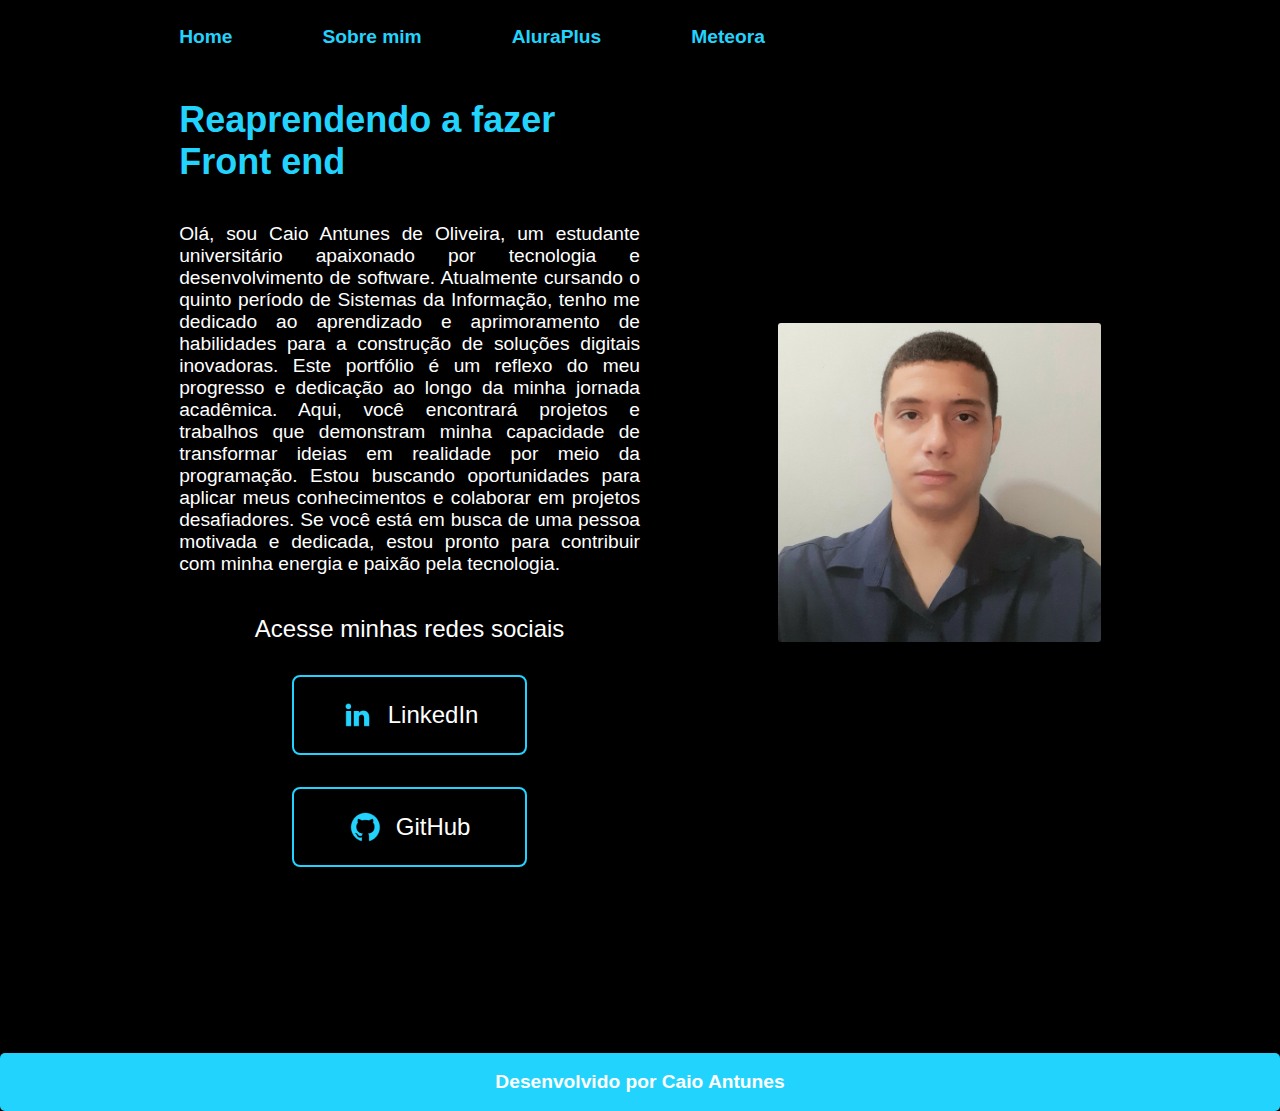
==== index.html @ 16704147 "Upando porftfólio" ====
<!DOCTYPE html>
<html lang="pt-br">

<head>
    <meta charset="UTF-8">
    <meta name="viewport" content="width=device-width, initial-scale=1.0">
    <title>Aprendendo na Alura</title>
    <link rel="stylesheet" href="./styles/styles.css">
</head>

<body>
    <header class="cabecalho">
        <nav class="cabecalho_menu">
            <a class="cabecalho_link" href="./index.html">Home</a>
            <a class="cabecalho_link" href="./about.html">Sobre mim</a>
            <a class="cabecalho_link" href="./Front_end praticando/index.html">AluraPlus</a>
            <a class="cabecalho_link" href="/Meteora/src/home.html">Meteora</a>
        </nav>
    </header>
    <main class="container">
       
        <section class="conteudo">
            <h1>
                <strong class="title">
                    Reaprendendo a fazer Front end
                </strong>
            </h1>
            <p class="texto_conteudo">
                Olá, sou Caio Antunes de Oliveira, um estudante universitário apaixonado por tecnologia e desenvolvimento de software. 
                Atualmente cursando o quinto período de Sistemas da Informação, tenho me dedicado ao aprendizado e aprimoramento de habilidades 
                para a construção de soluções digitais inovadoras. Este portfólio é um reflexo do meu progresso e dedicação ao longo da minha jornada acadêmica. 
                Aqui, você encontrará projetos e trabalhos que demonstram minha capacidade de transformar ideias em realidade por meio da programação. 
                Estou buscando oportunidades para aplicar meus conhecimentos e colaborar em projetos desafiadores. Se você está em busca de uma pessoa motivada e dedicada,
                estou pronto para contribuir com minha energia e paixão pela tecnologia.
            </p>
            
            <div class="botao">
                <h2 style="text-align: center;font-weight: 400;">Acesse minhas redes sociais</h2>
                <a class="links" href="https://www.linkedin.com/in/caioantunesdeolivera/">
                    <img src="./img/linkedin.png" alt=""> LinkedIn</a>
                <a class="links" href="https://github.com/Caio0liveira">
                    <img src="./img/github.png" alt="">GitHub</a>
            </div>
            
        </section>
        <img class="image" src="./img/foto_perfil.jpeg" alt="">
    </main>
    <Footer class="rodape">
        <p>
            <strong>
                Desenvolvido por Caio Antunes
            </strong>
        </p>
    </Footer>

</body>

</html>
---- styles/styles.css ----
*{
    margin: 0;
    padding: 0;
}

:root{
    --cor--principal:black;
    --cor--secundaria:white;
    --cor--terciaria:#22D4FD;
    --cor--hover: #272727;
    --fonte-principal: 'Trebuchet MS', 'Lucida Sans Unicode', 'Lucida Grande', 'Lucida Sans', Arial, sans-serif;
}

body{
    height: 100%;
    box-sizing: border-box;
    background-color: var(--cor--principal);
    color: var(--cor--secundaria);
    font-family: 'Times New Roman', Times, serif;
}
.title{
    text-align: center;
    color: var(--cor--terciaria);
    font-family: 'Krona One', sans-serif;
    font-size: 2.25rem;
}
.cabecalho{
    padding: 2% 0% 0% 14%;
    text-align: center;

}
.cabecalho_menu{
    display: flex;
    text-align: center;
    gap: 90px;
}
.cabecalho_link{
    font-family: var(--fonte-principal);
    font-weight: 800;
    font-size: 1.2rem;
    color: var(--cor--terciaria);
    text-decoration: none;
}
.container{
    display: flex;
    justify-content: space-between;
    padding: 4% 14%;
    align-items: center;
}
.image{
    width: 35%;
    border-radius: 3px;

}
.conteudo{
    width: 50%;
    font-family: var(--fonte-principal);
    display: flex;
    flex-direction: column;
    gap: 40px;
}
.texto_conteudo{
    text-align: justify;
}
.botao{
    display: flex;
    flex-direction: column;
    justify-content: space-between;
    align-items: center;
    gap: 32px;
}
.links{
    color: var(--cor--secundaria);
    width: 50%;
    text-align: center;
    border-radius: 8px;
    font-size: 1.5rem;
    padding: 22px 0px;
    text-decoration: none;
    border: 2px solid var(--cor--terciaria);
    display: flex;
    justify-content: center;
    gap: 14px;
    align-items: center;
}

.links:hover{
    background-color:var(--cor--hover);
}

.rodape{
   margin-top: 15vh;
   color: var(--cor--secundaria);
   background-color: var(--cor--terciaria);
   padding: 18px;
   text-align: center;
   font-family: var(--fonte-principal);
   font-size: 1rem;
   border-radius: 5px;
}
p{
    font-size: larger;
}

@media (max-width:1000px){
    
    .cabecalho{
        padding: 4%;

    }
    .cabecalho_menu{
        justify-content: center;
    }
    
    .conteudo{
        padding: 5%;
        width: auto;
    }
    
    .container{
        flex-direction: column-reverse;
        padding: 4% 5%;
    }


}
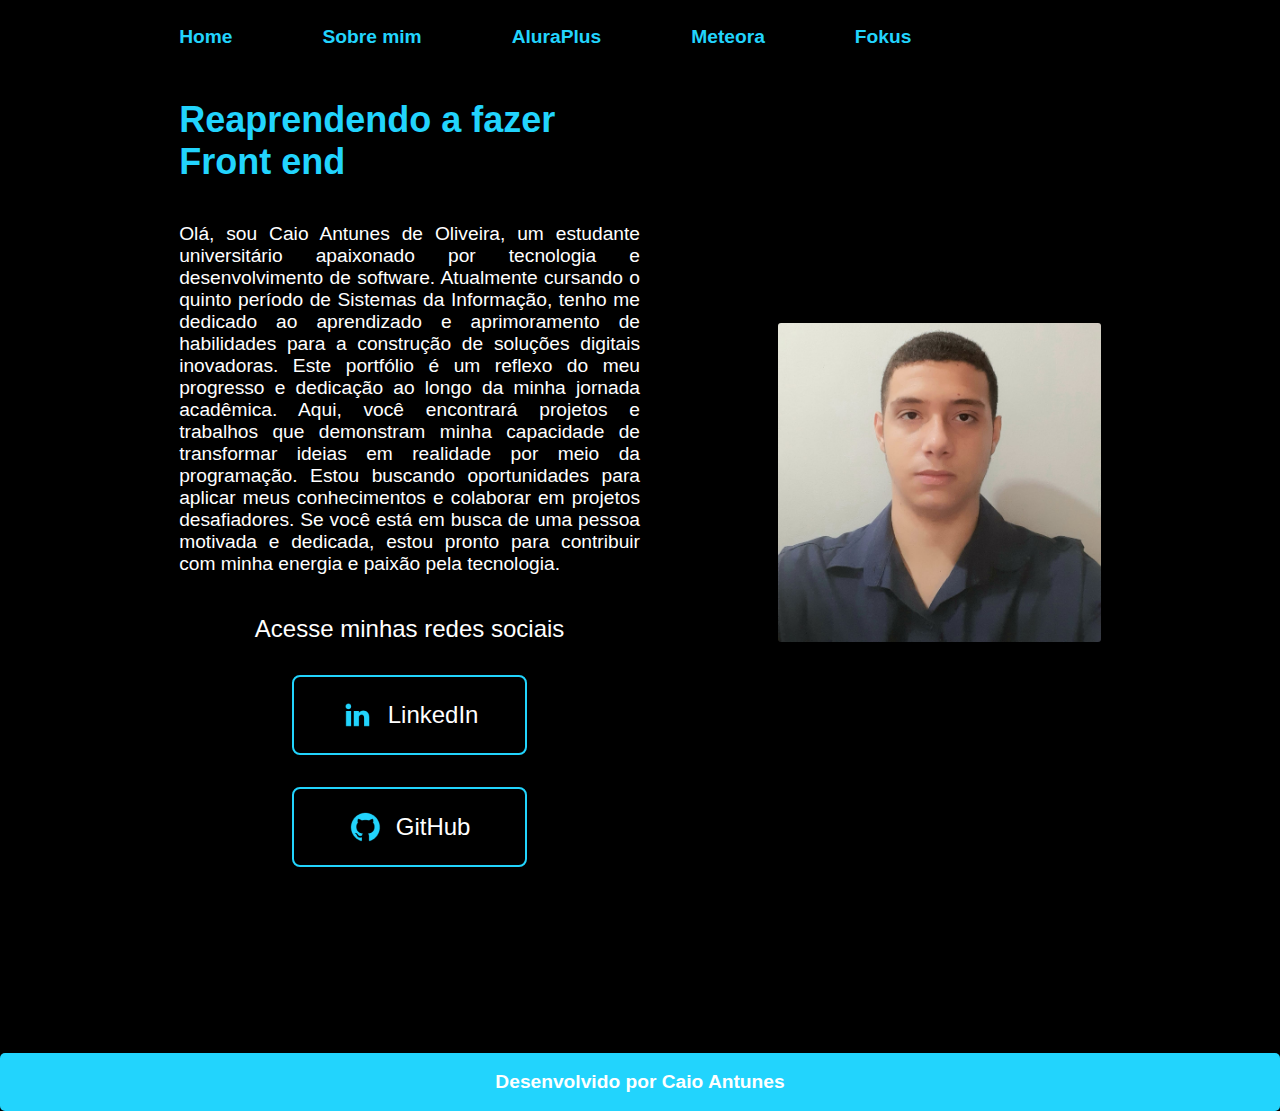
==== commit 30d68bd8: "Adicionando projeto Fokus" ====
--- a/index.html
+++ b/index.html
@@ -15,6 +15,7 @@
             <a class="cabecalho_link" href="./about.html">Sobre mim</a>
             <a class="cabecalho_link" href="./Front_end praticando/index.html">AluraPlus</a>
             <a class="cabecalho_link" href="/Meteora/src/home.html">Meteora</a>
+            <a class="cabecalho_link" href="/Fokus-projeto-base/index.html">Fokus</a>
         </nav>
     </header>
     <main class="container">
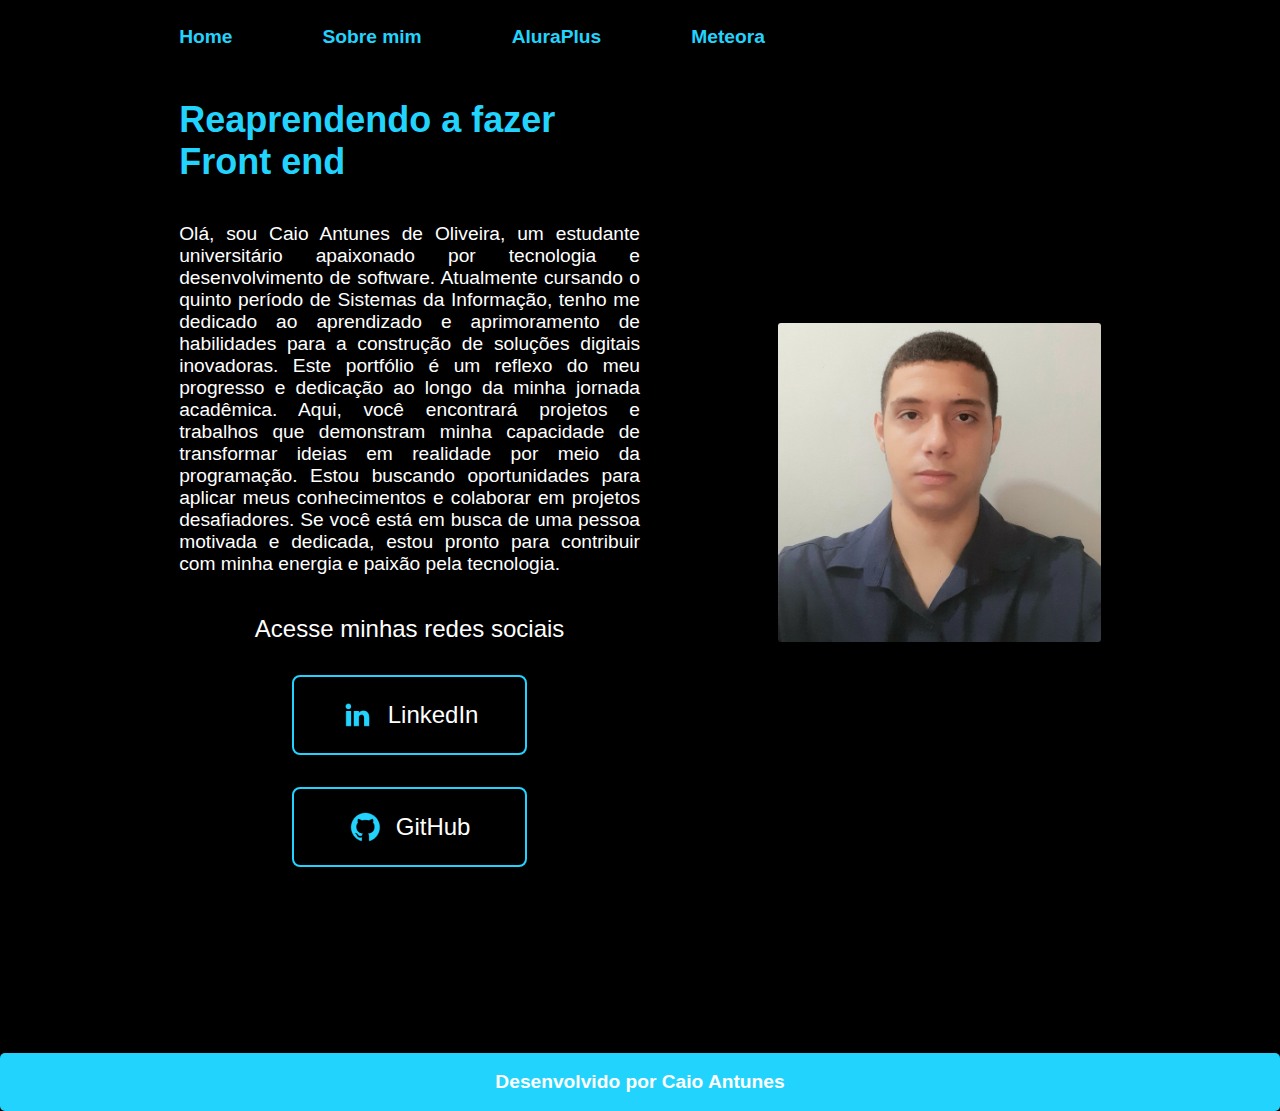
==== commit 991f1101: "first commit" ====
--- a/index.html
+++ b/index.html
@@ -15,7 +15,6 @@
             <a class="cabecalho_link" href="./about.html">Sobre mim</a>
             <a class="cabecalho_link" href="./Front_end praticando/index.html">AluraPlus</a>
             <a class="cabecalho_link" href="/Meteora/src/home.html">Meteora</a>
-            <a class="cabecalho_link" href="/Fokus-projeto-base/index.html">Fokus</a>
         </nav>
     </header>
     <main class="container">
@@ -56,4 +55,4 @@
 
 </body>
 
-</html>+</html>
